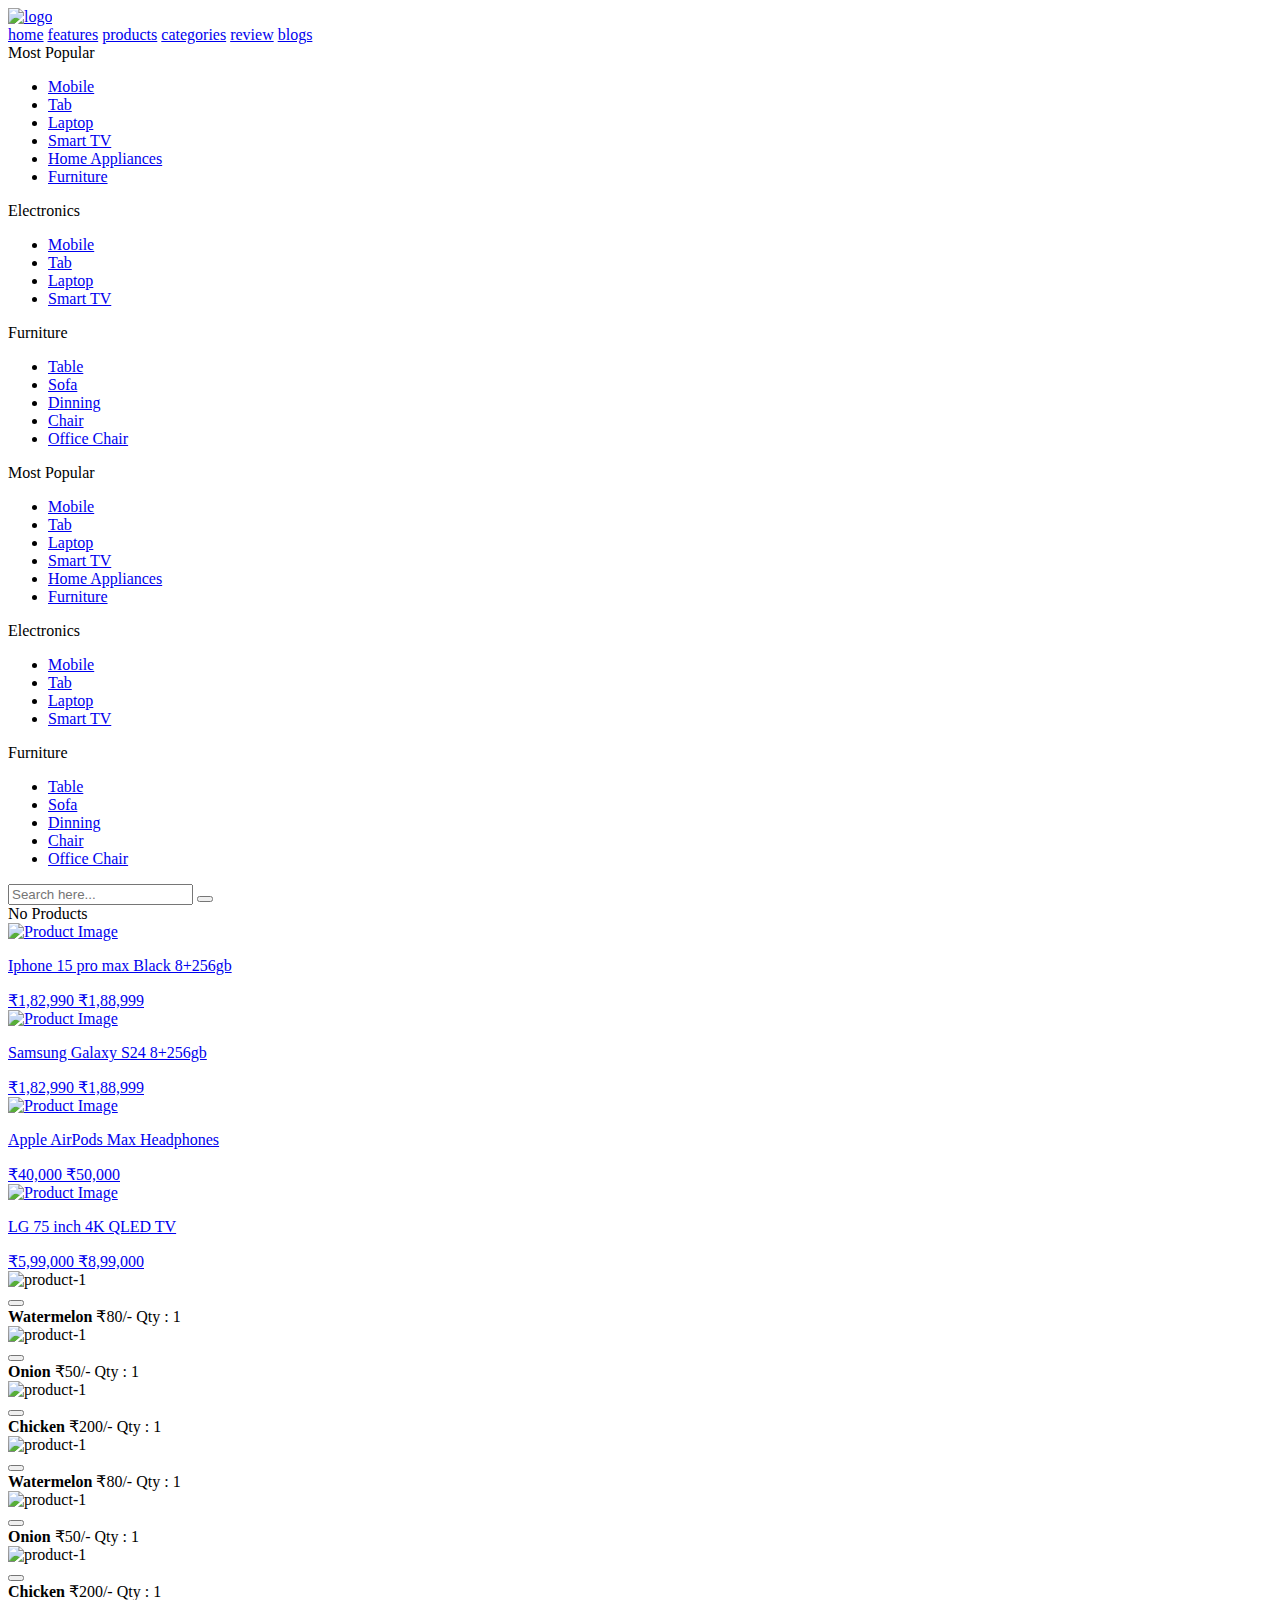
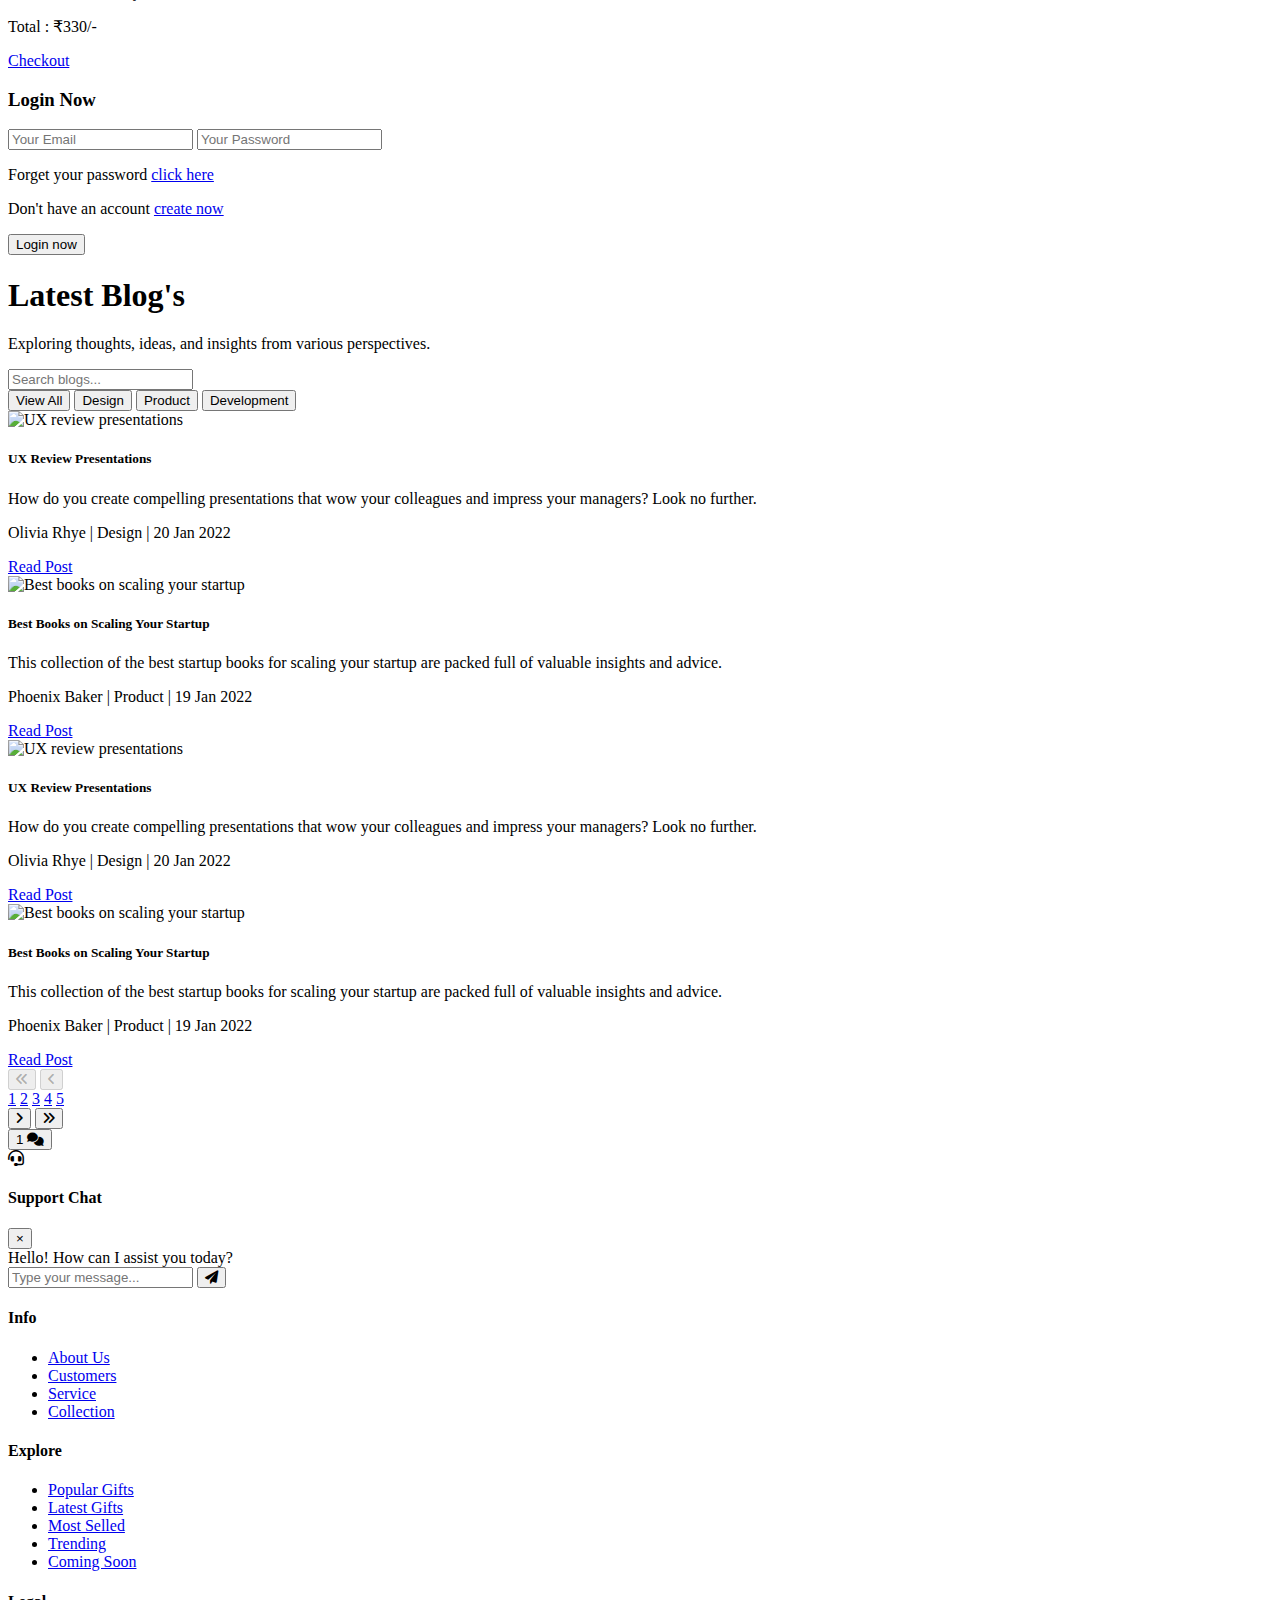
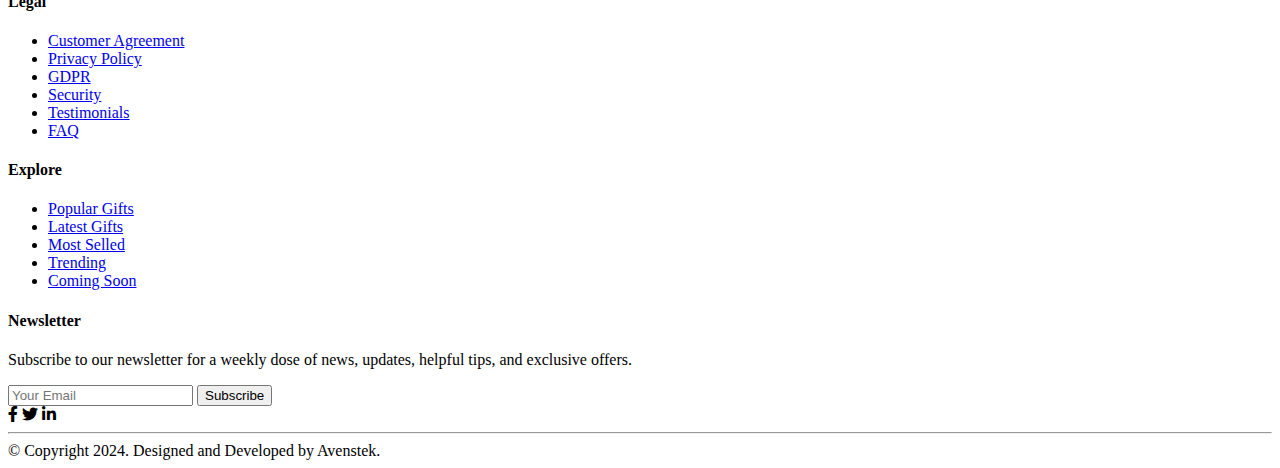
==== blog-list.html @ 95c5ce0d "Add files via upload" ====
<!DOCTYPE html>
<html lang="en">
<head>
    <meta charset="UTF-8">
    <meta name="viewport" content="width=device-width, initial-scale=1.0">
    <title>AvensEcom</title>
    <link rel="stylesheet" href="./assets/bootstrap/css/bootstrap.min.css">
    <link rel="stylesheet" href="./assets/css/blog-list.css">
    <link rel="stylesheet" href="./assets/css/chat-assistant.css">
    <link rel="stylesheet" href="./assets/css/common.css">
    <link rel="stylesheet" href="./assets/css/nav-footer.css">
    <link rel="stylesheet" href="./assets/slick-carousel/slick/slick.css">
    <link rel="stylesheet" href="./assets/slick-carousel/slick/slick-theme.css">
    <link rel="stylesheet" href="./assets/bootstrap-icons/font/bootstrap-icons.min.css">
    <link rel="stylesheet" href="https://cdnjs.cloudflare.com/ajax/libs/font-awesome/6.0.0/css/all.min.css">
</head>
<body>
    <header>
        <div class="container-fluid center-div">
            <div class="header">
                <a href="./index.html" class="logo">
                    <img src="./assets/media/images/logo.jpg" alt="logo">
                </a>
                <nav class="navbar">
                    <a href="./index.html">home</a>  
                    <a href="#features">features</a>  
                    <a href="./product-listing.html">products</a>  
                    <a href="javascript:void(0)" id="categories-link">categories</a>  
                    <a href="#review">review</a>  
                    <a href="./blog-list.html">blogs</a>  

                    <div class="drop-down" id="categories-dropdown">
                        <div class="category categoery-row-1">
                            <span class="head">Most Popular</span>
                           <ul>
                            <li><a href="#">Mobile</a></li>
                            <li><a href="#">Tab</a></li>
                            <li><a href="#">Laptop</a></li>
                            <li><a href="#">Smart TV</a></li>
                            <li><a href="#">Home Appliances</a></li>
                            <li><a href="#">Furniture</a></li>
                           </ul>
                        </div>

                        <div class="category categoery-row-2">
                            <span class="head">Electronics</span>
                            <ul> 
                             <li><a href="#">Mobile</a></li>
                             <li><a href="#">Tab</a></li>
                             <li><a href="#">Laptop</a></li>
                             <li><a href="#">Smart TV</a></li>
                            </ul>
                         </div>
                         
                         <div class="category categoery-row-3">
                            <span class="head">Furniture</span>
                            <ul> 
                             <li><a href="#">Table</a></li>
                             <li><a href="#">Sofa</a></li>
                             <li><a href="#">Dinning</a></li>
                             <li><a href="#">Chair</a></li>
                             <li><a href="#">Office Chair</a></li>
                            </ul>
                         </div>

                         <div class="category categoery-row-4">
                            <span class="head">Most Popular</span>
                           <ul>
                            <li><a href="#">Mobile</a></li>
                            <li><a href="#">Tab</a></li>
                            <li><a href="#">Laptop</a></li>
                            <li><a href="#">Smart TV</a></li>
                            <li><a href="#">Home Appliances</a></li>
                            <li><a href="#">Furniture</a></li>
                           </ul>
                        </div>

                        <div class="category categoery-row-5">
                            <span class="head">Electronics</span>
                            <ul> 
                             <li><a href="#">Mobile</a></li>
                             <li><a href="#">Tab</a></li>
                             <li><a href="#">Laptop</a></li>
                             <li><a href="#">Smart TV</a></li>
                            </ul>
                         </div>
                         
                         <div class="category categoery-row-6">
                            <span class="head">Furniture</span>
                            <ul> 
                             <li><a href="#">Table</a></li>
                             <li><a href="#">Sofa</a></li>
                             <li><a href="#">Dinning</a></li>
                             <li><a href="#">Chair</a></li>
                             <li><a href="#">Office Chair</a></li>
                            </ul>
                         </div>
                    </div>
                </nav>
                

                <div class="icons">
                    <div class="icon-inside bi bi-list" id="menu-btn"></div>
                    <div class="icon-inside bi bi-search" id="search-btn"></div>
                    <div class="icon-inside bi bi-bag" id="cart-btn"></div>
                    <div class="icon-inside bi bi-person" id="login-btn"></div>
                </div>

                <form action="" class="search-form">
                    <input type="search" id="search-box" placeholder="Search here...">
                    <button><i class="bi bi-search"></i></button>

                    <div class="product-search-list">
                        <span class="no-product">No Products</span>

                        <div class="product-list-boxes">
                            <div class="product-box">
                                <a href="#">
                                    <div class="product-img-search">
                                        <img src="./assets/media/images/product/product-1.jpeg" alt="Product Image">
                                    </div>

                                    <div class="product-info-search">
                                        <p class="product-name-search">Iphone 15 pro max Black 8+256gb</p>
                                        <div class="product-price">
                                            <span class="original-price">₹1,82,990</span>
                                            <span class="strike-price">₹1,88,999</span>
                                        </div>
                                    </div>
                                </a>
                            </div>

                            <div class="product-box">
                                <a href="#">
                                    <div class="product-img-search">
                                        <img src="./assets/media/images/product/product-2.jpeg" alt="Product Image">
                                    </div>

                                    <div class="product-info-search">
                                        <p class="product-name-search">Samsung Galaxy S24 8+256gb</p>
                                        <div class="product-price">
                                            <span class="original-price">₹1,82,990</span>
                                            <span class="strike-price">₹1,88,999</span>
                                        </div>
                                    </div>
                                </a>
                            </div>

                            <div class="product-box">
                                <a href="#">
                                    <div class="product-img-search">
                                        <img src="./assets/media/images/product/product-16.jpeg" alt="Product Image">
                                    </div>

                                    <div class="product-info-search">
                                        <p class="product-name-search">Apple AirPods Max Headphones</p>
                                        <div class="product-price">
                                            <span class="original-price">₹40,000</span>
                                            <span class="strike-price">₹50,000</span>
                                        </div>
                                    </div>
                                </a>
                            </div>

                            <div class="product-box">
                                <a href="#">
                                    <div class="product-img-search">
                                        <img src="./assets/media/images/product/product-11.jpeg" alt="Product Image">
                                    </div>

                                    <div class="product-info-search">
                                        <p class="product-name-search">LG 75 inch 4K QLED TV</p>
                                        <div class="product-price">
                                            <span class="original-price">₹5,99,000</span>
                                            <span class="strike-price">₹8,99,000</span>
                                        </div>
                                    </div>
                                </a>
                            </div>

                        </div>
                    </div>
                </form>

                <div class="shopping-cart">
                    <div class="product-list">
                        <div class="box">
                            <div class="product-img">
                                <img src="./assets/media/images/cart-img/watermelon.jpg" alt="product-1">
                            </div>
    
                            <button>
                                <i class="bi bi-trash3"></i>
                            </button>
                            
                            <div class="content">
                                <strong>Watermelon</strong>
                                <span class="price">₹80/-</span>
                                <span class="quantity">Qty : 1</span>
                            </div>
                        </div>
                        <div class="box">
                            <div class="product-img">
                                <img src="./assets/media/images/cart-img/onion.jpg" alt="product-1">
                            </div>
    
                            <button>
                                <i class="bi bi-trash3"></i>
                            </button>
    
                            <div class="content">
                                <strong>Onion</strong>
                                <span class="price">₹50/-</span>
                                <span class="quantity">Qty : 1</span>
                            </div>
                        </div>
                        <div class="box">
                            <div class="product-img">
                                <img src="./assets/media/images/cart-img/raw-chicken.png" alt="product-1">
                            </div>
    
                            <button>
                                <i class="bi bi-trash3"></i>
                            </button>
    
                            <div class="content">
                                <strong>Chicken</strong>
                                <span class="price">₹200/-</span>
                                <span class="quantity">Qty : 1</span>
                            </div>
                        </div>
                        <div class="box">
                            <div class="product-img">
                                <img src="./assets/media/images/cart-img/watermelon.jpg" alt="product-1">
                            </div>
    
                            <button>
                                <i class="bi bi-trash3"></i>
                            </button>
                            
                            <div class="content">
                                <strong>Watermelon</strong>
                                <span class="price">₹80/-</span>
                                <span class="quantity">Qty : 1</span>
                            </div>
                        </div>
                        <div class="box">
                            <div class="product-img">
                                <img src="./assets/media/images/cart-img/onion.jpg" alt="product-1">
                            </div>
    
                            <button>
                                <i class="bi bi-trash3"></i>
                            </button>
    
                            <div class="content">
                                <strong>Onion</strong>
                                <span class="price">₹50/-</span>
                                <span class="quantity">Qty : 1</span>
                            </div>
                        </div>
                        <div class="box">
                            <div class="product-img">
                                <img src="./assets/media/images/cart-img/raw-chicken.png" alt="product-1">
                            </div>
    
                            <button>
                                <i class="bi bi-trash3"></i>
                            </button>
    
                            <div class="content">
                                <strong>Chicken</strong>
                                <span class="price">₹200/-</span>
                                <span class="quantity">Qty : 1</span>
                            </div>
                        </div>
                    </div>
                    <div class="total"><p>Total : ₹330/-</p></div>
                    <a href="./checkout.html" class="btn">Checkout</a>
                </div>

                <form action="" class="login-form">
                    <h3>Login Now</h3>
                    <input type="email" placeholder="Your Email" class="box">
                    <input type="password" placeholder="Your Password" class="box">
                    <p>Forget your password <a href="#">click here</a></p>
                    <p>Don't have an account <a href="./register.html">create now</a></p>
                    <button type="submit" class="btn" id="loginButton">Login now</button>
                </form>
            </div>      
        </div>
    </header>

    <main>
       <div class="container">
        <div class="blog-header text-center">
            <h1 class="blog-title">Latest Blog's</h1>
            <p class="blog-description">Exploring thoughts, ideas, and insights from various perspectives.</p>
        </div>
        
        <div class="row justify-content-between align-items-center filter-bar">
            <div class="col-md-6 search-input-parent">
                <input type="text" id="search" class="form-control search-input" placeholder="Search blogs...">
            </div>
            <div class="col-md-6 text-end filter-buttons-parent">
                <div class="btn-group filter-buttons" role="group">
                    <button type="button" class="btn btn-outline-primary" data-filter="all">View All</button>
                    <button type="button" class="btn btn-outline-primary" data-filter="design">Design</button>
                    <button type="button" class="btn btn-outline-primary" data-filter="product">Product</button>
                    <button type="button" class="btn btn-outline-primary" data-filter="development">Development</button>
                </div>
            </div>
        </div>
    
        <div class="row" id="blog-posts">
            <div class="col-lg-4 col-md-6 col-sm-12 blog-post" data-category="design">
                <div class="card">
                    <img src="https://via.placeholder.com/400x250.png?text=Blog+Post+Image" class="card-img-top" alt="UX review presentations">
                    <div class="card-body">
                        <h5 class="card-title">UX Review Presentations</h5>
                        <p class="card-text">How do you create compelling presentations that wow your colleagues and impress your managers? Look no further.</p>
                        <p class="text-muted">Olivia Rhye | Design | 20 Jan 2022</p>
                        <a href="#" class="btn btn-primary">Read Post</a>
                    </div>
                </div>
            </div>
    
            <div class="col-lg-4 col-md-6 blog-post" data-category="product">
                <div class="card">
                    <img src="https://via.placeholder.com/400x250.png?text=Blog+Post+Image" class="card-img-top" alt="Best books on scaling your startup">
                    <div class="card-body">
                        <h5 class="card-title">Best Books on Scaling Your Startup</h5>
                        <p class="card-text">This collection of the best startup books for scaling your startup are packed full of valuable insights and advice.</p>
                        <p class="text-muted">Phoenix Baker | Product | 19 Jan 2022</p>
                        <a href="#" class="btn btn-primary">Read Post</a>
                    </div>
                </div>
            </div>

            <div class="col-lg-4 col-md-6 blog-post" data-category="design">
                <div class="card">
                    <img src="https://via.placeholder.com/400x250.png?text=Blog+Post+Image" class="card-img-top" alt="UX review presentations">
                    <div class="card-body">
                        <h5 class="card-title">UX Review Presentations</h5>
                        <p class="card-text">How do you create compelling presentations that wow your colleagues and impress your managers? Look no further.</p>
                        <p class="text-muted">Olivia Rhye | Design | 20 Jan 2022</p>
                        <a href="#" class="btn btn-primary">Read Post</a>
                    </div>
                </div>
            </div>
    
            <div class="col-lg-4 col-md-6 blog-post" data-category="product">
                <div class="card">
                    <img src="https://via.placeholder.com/400x250.png?text=Blog+Post+Image" class="card-img-top" alt="Best books on scaling your startup">
                    <div class="card-body">
                        <h5 class="card-title">Best Books on Scaling Your Startup</h5>
                        <p class="card-text">This collection of the best startup books for scaling your startup are packed full of valuable insights and advice.</p>
                        <p class="text-muted">Phoenix Baker | Product | 19 Jan 2022</p>
                        <a href="#" class="btn btn-primary">Read Post</a>
                    </div>
                </div>
            </div>
        </div>
        
        <div class="pagination-parent mt-5">
            <div class="pagination">  
                <button class="button" id="startBtn" disabled>
                    <i class="fa-solid fa-angles-left"></i>
                  </button>
                  <button class="button prevNext" id="prev" disabled>
                    <i class="fa-solid fa-angle-left"></i>
                  </button>
                  <div class="links">
                    <a href="#" class="link active">1</a>
                    <a href="#" class="link">2</a>
                    <a href="#" class="link">3</a>
                    <a href="#" class="link">4</a>
                    <a href="#" class="link">5</a>
                  </div>
                  <button class="button prevNext" id="next">
                    <i class="fa-solid fa-angle-right"></i>
                  </button>
                  <button class="button" id="endBtn">
                    <i class="fa-solid fa-angles-right"></i>
                  </button>
            </div>
          </div>
       </div>
    </main>
    
    
    <footer>
        <section class="chat-assitant-sec">
            <!-- Toggle Button -->
               <button class="chat-toggle-btn" id="chatToggleBtn">
                   <span>1</span>
                   <i class="fas fa-comments"></i>
               </button>
   
               <!-- Chat Popup -->
               <div class="chat-container" id="chatContainer">
                       <div class="chat-header">
                           <div class="chat-header-info">
                               <i class="fas fa-headset support-icon"></i>
                               <h4>Support Chat</h4>
                           </div>
                           <button class="close-btn" id="closeChatBtn">&times;</button>
                       </div>
                       <div class="chat-body" id="chatBody">
                           <div class="message support-message">
                               <span>Hello! How can I assist you today?</span>
                           </div>
                       </div>
                       <div class="chat-footer">
                           <input type="text" id="messageInput" class="message-input" placeholder="Type your message..." />
                           <button class="send-btn" id="sendBtn"><i class="fas fa-paper-plane"></i> </button>
                       </div>
   
               </div>
               <audio id="notificationSound" src="./assets/media/audio/chat-assistant-notification.mp3"></audio>
        </section>
   
        <section class="cookies-sec" id="cookiesConsent" style="display: none;">
            <div class="txt">
                <p>This site uses cookies for best experience, you agree to our 
                    <a href="#" target="_blank">Cookie Policy.</a></p>
            </div>
            <div>
                <button class="btn accept" id="acceptCookies">Accept</button>
            </div>
        </section>
  
        <section class="footer">
            <div class="footer-row">
              <div class="footer-col">
                <h4>Info</h4>
                <ul class="links">
                  <li><a href="./about-us.html">About Us</a></li>
                  <li><a href="#">Customers</a></li>
                  <li><a href="./services.html">Service</a></li>
                  <li><a href="#">Collection</a></li>
                </ul>
              </div>
              <div class="footer-col">
                <h4>Explore</h4>
                <ul class="links">
                  <li><a href="#">Popular Gifts</a></li>
                  <li><a href="#">Latest Gifts</a></li>
                  <li><a href="#">Most Selled</a></li>
                  <li><a href="#">Trending</a></li>
                  <li><a href="#">Coming Soon</a></li>
  
                </ul>
              </div>
              <div class="footer-col">
                <h4>Legal</h4>
                <ul class="links">
                  <li><a href="#">Customer Agreement</a></li>
                  <li><a href="#">Privacy Policy</a></li>
                  <li><a href="#">GDPR</a></li>
                  <li><a href="#">Security</a></li>
                  <li><a href="#">Testimonials</a></li>
                  <li><a href="./Faq.html">FAQ</a></li>
                </ul>
              </div>
              <div class="footer-col">
                <h4>Explore</h4>
                <ul class="links">
                  <li><a href="#">Popular Gifts</a></li>
                  <li><a href="#">Latest Gifts</a></li>
                  <li><a href="#">Most Selled</a></li>
                  <li><a href="#">Trending</a></li>
                  <li><a href="#">Coming Soon</a></li>
                </ul>
              </div>
              <div class="footer-col">
                <h4>Newsletter</h4>
                <p>
                  Subscribe to our newsletter for a weekly dose
                  of news, updates, helpful tips, and
                  exclusive offers.
                </p>
                <form action="#">
                  <input type="text" placeholder="Your Email" required>
                  <button type="submit">Subscribe</button>
                </form>
                <div class="icons">
                  <i class="fa-brands fa-facebook-f"></i>
                  <i class="fa-brands fa-twitter"></i>
                  <i class="fa-brands fa-linkedin-in"></i>
                  <i class="fa-brands fa-x-twitter"></i>
                </div>
              </div>
            </div>
            <hr/>
            <div class="footer-watermark">
                <span>© Copyright 2024. Designed and Developed by Avenstek.</span>
            </div>
        </section>
    </footer>

    <script src="./assets/bootstrap/js/jquery.min.js"></script>
    <script src="./assets/bootstrap/js/bootstrap.min.js"></script>
    <script src="https://kit.fontawesome.com/09e23c078c.js" crossorigin="anonymous"></script>
    <script src="./assets/slick-carousel/slick/slick.min.js"></script>
    <script src="./assets/js/script.js"></script>
    <script src="./assets/tippyjs/popper.min.js"></script>
    <script src="./assets/tippyjs/tippy-bundle.umd.js"></script>
</body>
</html>


<script>
   document.addEventListener('DOMContentLoaded', () => {
    const categoriesLink = document.getElementById('categories-link');
    const dropdown = document.getElementById('categories-dropdown');

    categoriesLink.addEventListener('click', (event) => {
        event.preventDefault();
        
        dropdown.classList.toggle('visible');
    });

    document.addEventListener('click', (event) => {
        if (!event.target.closest('#categories-link') && !event.target.closest('#categories-dropdown')) {
            dropdown.classList.remove('visible');
        }
    });
   });

   document.addEventListener('DOMContentLoaded', function () {
    const searchInput = document.getElementById('search');
    const filterButtons = document.querySelectorAll('.filter-buttons button');
    const blogPosts = document.querySelectorAll('.blog-post');

    searchInput.addEventListener('input', function () {
        const searchText = searchInput.value.toLowerCase();
        blogPosts.forEach(post => {
            const title = post.querySelector('.card-title').textContent.toLowerCase();
            if (title.includes(searchText)) {
                post.style.display = 'block';
            } else {
                post.style.display = 'none';
            }
        });
    });

    filterButtons.forEach(button => {
        button.addEventListener('click', function () {
            const filter = button.getAttribute('data-filter');
            blogPosts.forEach(post => {
                if (filter === 'all' || post.getAttribute('data-category') === filter) {
                    post.style.display = 'block';
                } else {
                    post.style.display = 'none';
                }
            });
        });
    });
});

// Get the login button by its ID
const loginButton = document.getElementById('loginButton');

// Add an event listener for the click event
loginButton.addEventListener('click', function(event) {
    event.preventDefault(); // Prevent default form submission behavior
    window.location.href = 'dashboard.html'; // Redirect to dashboard.html
});

</script>
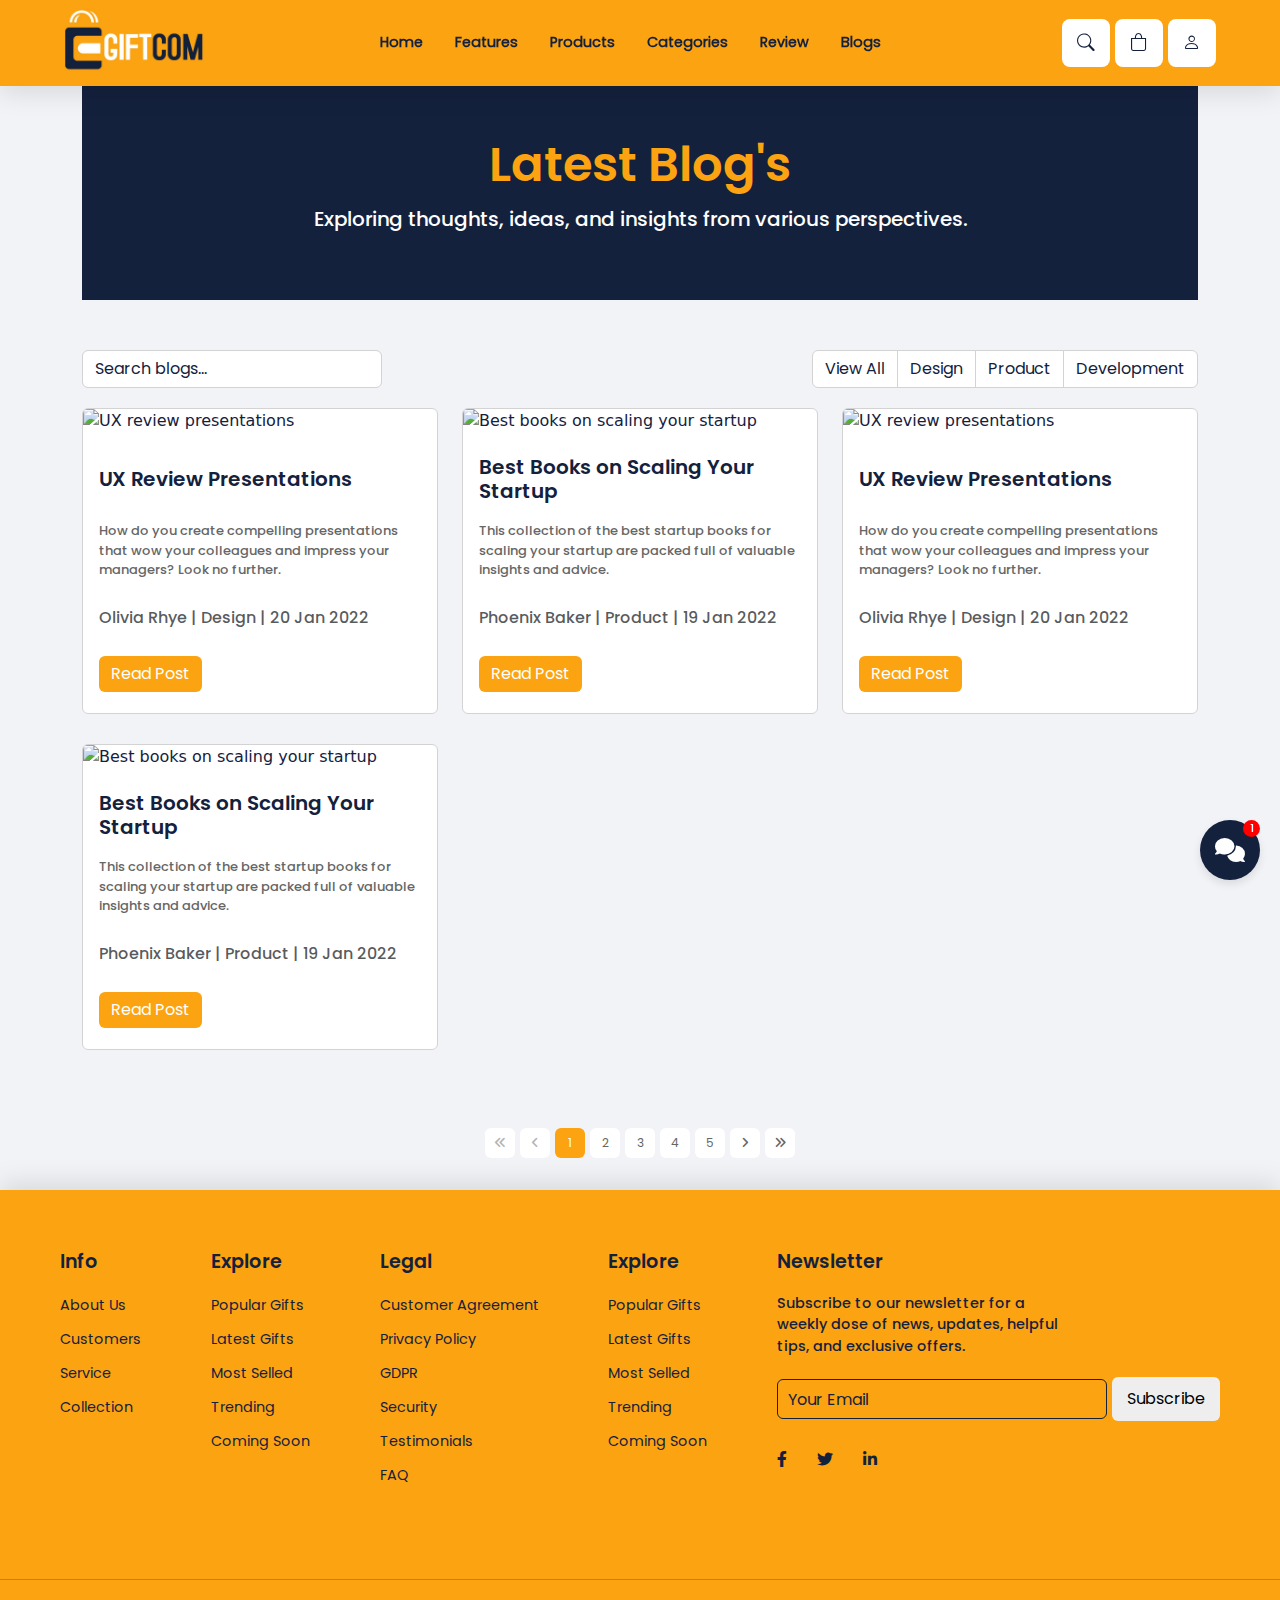
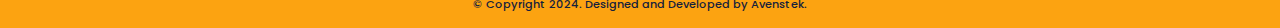
==== commit c2f0aca3: "Add files via upload" ====
--- a/blog-list.html
+++ b/blog-list.html
@@ -320,7 +320,7 @@
                         <h5 class="card-title">UX Review Presentations</h5>
                         <p class="card-text">How do you create compelling presentations that wow your colleagues and impress your managers? Look no further.</p>
                         <p class="text-muted">Olivia Rhye | Design | 20 Jan 2022</p>
-                        <a href="#" class="btn btn-primary">Read Post</a>
+                        <a href="./blog-view.html" class="btn btn-primary">Read Post</a>
                     </div>
                 </div>
             </div>
@@ -332,7 +332,7 @@
                         <h5 class="card-title">Best Books on Scaling Your Startup</h5>
                         <p class="card-text">This collection of the best startup books for scaling your startup are packed full of valuable insights and advice.</p>
                         <p class="text-muted">Phoenix Baker | Product | 19 Jan 2022</p>
-                        <a href="#" class="btn btn-primary">Read Post</a>
+                        <a href="./blog-view.html" class="btn btn-primary">Read Post</a>
                     </div>
                 </div>
             </div>
@@ -344,7 +344,7 @@
                         <h5 class="card-title">UX Review Presentations</h5>
                         <p class="card-text">How do you create compelling presentations that wow your colleagues and impress your managers? Look no further.</p>
                         <p class="text-muted">Olivia Rhye | Design | 20 Jan 2022</p>
-                        <a href="#" class="btn btn-primary">Read Post</a>
+                        <a href="./blog-view.html" class="btn btn-primary">Read Post</a>
                     </div>
                 </div>
             </div>
@@ -356,7 +356,7 @@
                         <h5 class="card-title">Best Books on Scaling Your Startup</h5>
                         <p class="card-text">This collection of the best startup books for scaling your startup are packed full of valuable insights and advice.</p>
                         <p class="text-muted">Phoenix Baker | Product | 19 Jan 2022</p>
-                        <a href="#" class="btn btn-primary">Read Post</a>
+                        <a href="./blog-view.html" class="btn btn-primary">Read Post</a>
                     </div>
                 </div>
             </div>
--- a/assets/css/blog-list.css
+++ b/assets/css/blog-list.css
@@ -0,0 +1,170 @@
+body {
+    background-color: var(--black);
+    color: var(--blue);
+}
+
+.blog-header {
+    padding: 50px 0; /* Space above and below the header */
+    background-color: var(--blue); /* Orange background */
+    color: var(--white); /* Text color black */
+}
+
+.blog-title {
+    font-size: 3rem; /* Title font size */
+    color: var(--orange);
+    margin: 0; /* Remove default margin */
+}
+
+.blog-description {
+    font-size: 1.25rem; /* Description font size */
+    margin-top: 10px; /* Space above the description */
+}
+
+
+.blog-post {
+    margin-bottom: 30px;
+}
+
+.filter-bar {
+    margin-bottom: 20px;
+    margin-top: 50px;
+}
+
+/* Blog post image styling */
+.blog-post img {
+    max-height: 250px;
+    object-fit: cover;
+}
+
+/* Search input field */
+.search-input {
+    width: 100%;
+    max-width: 300px;
+    background-color: var(--white);
+    color: var(--blue);
+    border-color: var(--light-grey);
+}
+
+.search-input::placeholder {
+    color: var(--blue);
+}
+
+.search-input:focus {
+    outline: none;
+    border-color: var(--orange);
+    box-shadow: 0 0 5px var(--orange);
+}
+
+/* Filter buttons */
+.filter-buttons .btn {
+    color: var(--blue);
+    border-color: var(--light-grey);
+    background-color: var(--white);
+}
+
+.filter-buttons .btn:hover {
+    background-color: var(--orange);
+    color: var(--white);
+}
+
+/* Blog card design */
+.card {
+    background-color: var(--white);
+    color: var(--blue);
+    border-color: var(--light-grey);
+}
+
+/* Card title and text color */
+.card-title {
+    color: var(--blue);
+    height: 50px;
+    display: flex;
+    align-items: center;
+}
+
+.card-text {
+    font-size: 13px;
+    color: var(--light-color);
+    /* height: 90px; */
+}
+
+.card-body {
+    height: 280px;
+    display: flex;
+    flex-direction: column;
+    justify-content: space-around;
+    align-items: flex-start;
+}
+
+/* Read more button */
+.btn-primary {
+    background-color: var(--orange);
+    border: none;
+    color: var(--white);
+}
+
+.btn-primary:hover {
+    background-color: var(--blue);
+    color: var(--white);
+}
+
+.pagination .page-link {
+    color: var(--blue); 
+    border: 1px solid var(--light-grey);
+  }
+  
+  .pagination .page-link:hover {
+    background-color: var(--orange);
+    color: white; 
+    border-color: var(--orange); 
+  }
+  
+  .pagination .disabled .page-link {
+    color: #6c757d;
+  }
+  
+  .pagination .active .page-link {
+    background-color: var(--orange); 
+    border-color: var(--orange); 
+    color: white; 
+  }
+  
+  .pagination .active .page-link:focus {
+    outline: none;
+    border-color: var(--orange) !important;
+    box-shadow: 0 0 5px var(--orange) !important;
+}
+
+.pagination .page-link:focus {
+    border-color: var(--orange) !important;
+    box-shadow: 0 0 5px var(--orange) !important;
+}
+
+
+
+/* Medium devices (landscape tablets, 768px - 991px) */
+@media only screen and (max-width: 991px) {
+    .filter-buttons button {
+        font-size: 13px !important;
+    }
+}
+
+/* Small devices (portrait tablets, 600px - 767px) */
+@media only screen and (max-width: 767px) {
+    .filter-bar {
+        margin-bottom: 20px;
+        margin-top: 120px;
+        row-gap: 20px;
+    }
+
+    .filter-buttons-parent {
+        display: flex;
+        justify-content: center;
+    }
+
+    .search-input-parent {
+        display: flex;
+        justify-content: center;
+    }
+
+}--- a/assets/css/chat-assistant.css
+++ b/assets/css/chat-assistant.css
@@ -0,0 +1,466 @@
+/* Toggle Button */
+.chat-toggle-btn {
+    position: fixed;
+    bottom: 20px;
+    right: 20px;
+    width: 60px;
+    height: 60px;
+    border-radius: 50%;
+    border: none;
+    background-color: var(--blue);
+    display: flex;
+    justify-content: center;
+    align-items: center;
+    cursor: pointer;
+    box-shadow: 0 4px 8px rgba(0, 0, 0, 0.1);
+    color: white;
+    z-index: 10000;
+}
+
+.chat-toggle-btn span {
+    font-size: .7rem;
+    height: 17px;
+    width: 17px;
+    display: flex;
+    align-items: center;
+    justify-content: center;
+    background: var(--red);
+    position: absolute;
+    top: 0;
+    right: 0;
+    border-radius: 10px;
+}
+
+.chat-toggle-btn i {
+    font-size: 24px;
+}
+
+/* Chat Container */
+.chat-container {
+    position: fixed;
+    bottom: 20px;
+    right: 20px;
+    width: 350px;
+    max-width: 100%;
+    background-color: #f1f1f1;
+    border-radius: 10px 10px 0 0;
+    box-shadow: 0 0 10px rgba(0, 0, 0, 0.1);
+    display: none;
+    flex-direction: column;
+    z-index: 1000;
+    border-radius: 20px;
+}
+
+/* Chat Header */
+.chat-header {
+    background-color: var(--blue);
+    color: white;
+    padding: 10px;
+    border-radius: 10px 10px 0 0;
+    display: flex;
+    justify-content: space-between;
+    align-items: center;
+}
+
+.chat-header h4 {
+    margin: 0px;
+    font-size: 1rem;
+}
+
+.chat-header-info {
+    display: flex;
+    align-items: center;
+}
+
+.support-icon {
+    font-size: 24px;
+    margin-right: 10px;
+}
+
+.close-btn {
+    background: none;
+    border: none;
+    color: white;
+    font-size: 1.5rem;
+    cursor: pointer;
+}
+
+/* Chat Body */
+.chat-body {
+    padding: 10px;
+    height: 300px;
+    overflow-y: auto;
+    overflow-x: hidden;
+    background-color: #fff;
+}
+
+.chat-body::-webkit-scrollbar-track {
+	-webkit-box-shadow: inset 0 0 6px rgba(29, 29, 29, 0.3);
+	border-radius: 10px;
+	background-color: #ffffff;
+}
+
+.chat-body::-webkit-scrollbar {
+	width: 5px;
+	background-color: #ffffff;
+}
+
+.chat-body::-webkit-scrollbar-thumb {
+	border-radius: 10px;
+	-webkit-box-shadow: inset 0 0 6px rgba(0,0,0,.3);
+	background-color: #cfcfcf;
+}
+
+.message {
+    display: flex;
+    align-items: center;
+    margin-bottom: 10px;
+    padding: 10px;
+    border-radius: 10px;
+    max-width: fit-content;
+    text-align: justify;
+}
+
+.message span {
+    font-size: 0.8rem;
+    text-align: justify;
+}
+
+/* Support Message */
+.support-message {
+    position: relative;
+    background-color: #007bff; /* Replace with var(--blue) */
+    color: white;
+    padding: 10px;
+    border-radius: 10px;
+    margin-bottom: 10px;
+    max-width: fit-content;
+    margin-right: auto; /* Aligns to the left */
+}
+
+.support-message::after {
+    content: '';
+    position: absolute;
+    left: -15px;
+    top: 10px;
+    border-width: 10px;
+    border-style: solid;
+    border-color: transparent var(--blue) transparent transparent;
+}
+
+/* User Message */
+.user-message {
+    position: relative;
+    background-color: #ff7f50; /* Replace with var(--orange) */
+    color: #fff; /* Adjusted for visibility */
+    padding: 10px;
+    border-radius: 10px;
+    margin-bottom: 10px;
+    max-width: fit-content;
+    margin-left: auto; /* Aligns to the right */
+}
+
+.user-message::after {
+    content: '';
+    position: absolute;
+    right: -15px;
+    top: 10px;
+    border-width: 10px;
+    border-style: solid;
+    border-color: transparent transparent transparent var(--orange);
+}
+
+
+.user-message .chat-img-user {
+    height: 40px;
+    width: 40px;
+    display: inline-block;
+    border: 1px solid lightgrey;
+    border-radius: 20px;
+    margin-left: 0.7rem;
+}
+
+.user-message .chat-img-user img {
+    max-width: 100%;
+    padding: 8px;
+}
+
+.chat-img {
+    height: 40px;
+    width: 40px;
+    display: inline-block;
+    border: 1px solid lightgrey;
+    border-radius: 20px;
+    margin-right: 0.7rem;
+}
+
+.chat-img img {
+    max-width: 100%;
+    padding: 5px;
+}
+
+.message i {
+    margin-right: 10px;
+    height: 35px;
+    display: flex;
+    width: 45px;
+    align-items: center;
+    justify-content: center;
+    background: #dfdfdf;
+    color: var(--blue);
+    border-radius: 5px;
+}
+
+.support-message {
+    background-color: var(--blue);
+    text-align: left;
+    color: var(--white);
+}
+
+.user-message {
+    background-color: var(--orange);
+    text-align: right;
+    margin-left: auto;
+    color: var(--blue);
+}
+
+/* Chat Footer */
+.chat-footer {
+    display: flex;
+    border-top: 1px solid #ccc;
+    padding: 10px;
+    background-color: #f1f1f1;
+    border-radius: 0px 0px 10px 10px;
+}
+
+.message-input {
+    flex: 1;
+    padding: 8px;
+    border: 1px solid #ccc;
+    border-radius: 5px;
+    margin-right: 10px;
+    outline: 0;
+    font-size: 0.8rem;
+}
+
+.send-btn {
+    background-color: var(--blue);
+    color: white;
+    border: none;
+    padding: 8px 12px;
+    border-radius: 5px;
+    cursor: pointer;
+    display: flex;
+    align-items: center;
+    font-size: .8rem;
+    transition: .3s ease;
+}
+
+.send-btn:hover {
+    background-color: var(--orange);
+    transition: .3s ease;
+}
+
+.cookies-sec .card {
+    width: 300px;
+    height: 220px;
+    background-color: rgb(255, 255, 255);
+    display: flex;
+    flex-direction: column;
+    align-items: center;
+    justify-content: center;
+    padding: 20px 30px;
+    gap: 13px;
+    position: fixed;
+    overflow: hidden;
+    box-shadow: 2px 2px 20px rgba(0, 0, 0, 0.062);
+  }
+  
+  .cookies-sec #cookieSvg {
+    width: 50px;
+  }
+  
+ .cookies-sec #cookieSvg g path {
+    fill: rgb(97, 81, 81);
+  }
+  
+ .cookies-sec .cookieHeading {
+    font-size: 1.2em;
+    font-weight: 800;
+    color: rgb(26, 26, 26);
+  }
+  
+ .cookies-sec .cookieDescription {
+    text-align: center;
+    font-size: 0.7em;
+    font-weight: 600;
+    color: rgb(99, 99, 99);
+  }
+  
+  .cookies-sec .buttonContainer {
+    display: flex;
+    gap: 20px;
+    flex-direction: row;
+  }
+  
+ .cookies-sec .acceptButton {
+    width: 80px;
+    height: 30px;
+    background-color: #7b57ff;
+    transition-duration: .2s;
+    border: none;
+    color: rgb(241, 241, 241);
+    cursor: pointer;
+    font-weight: 600;
+    border-radius: 20px;
+  }
+  
+ .cookies-sec .declineButton {
+    width: 80px;
+    height: 30px;
+    background-color: rgb(218, 218, 218);
+    transition-duration: .2s;
+    color: rgb(46, 46, 46);
+    border: none;
+    cursor: pointer;
+    font-weight: 600;
+    border-radius: 20px;
+  }
+  
+ .cookies-sec .declineButton:hover {
+    background-color: #ebebeb;
+    transition-duration: .2s;
+  }
+  
+ .cookies-sec .acceptButton:hover {
+    background-color: #9173ff;
+    transition-duration: .2s;
+  }
+
+  .cookies-sec {
+    width: 460px;
+    height: 72px;
+    background-color: #fff;
+    position: fixed;
+    display: flex;
+    bottom: 18px;
+    z-index: 10000;
+    border-radius: 10px;
+    left: 2%;
+    padding: 10px 20px;
+    align-items: center;
+    justify-content: space-between;
+}
+
+.cookies-sec .txt{
+	float: left;
+    width: 65%;
+}
+
+.cookies-sec .txt p {
+    color: var(--blue);
+    margin: 0px;
+    font-size: 0.8rem;
+}
+
+.cookies-sec .txt p a {
+	color: var(--orange);
+}
+
+.cookies-sec .accept {
+    background-color: var(--blue);
+    color: #fff !important;
+    border-radius: 32px;
+    font-size: 1rem;
+    padding: 3px 26px;
+}
+
+.cookies-sec .accept:hover {
+	background-color: var(--orange);
+}
+
+/* Responsive */
+@media only screen and (max-width: 600px) {
+    .chat-container {
+        width: 100%;
+        right: 0;
+        bottom: 0;
+    }
+
+    /* .chat-header, .chat-footer {
+        align-items: center;
+    } */
+
+    .message {
+        max-width: fit-content;
+    }
+
+    .chat-footer input {
+        width: 100%;
+        margin-bottom: 10px;
+    }
+
+    .chat-footer button {
+        width: fit-content;
+        margin-bottom: 10px;
+    }
+}
+
+
+@media screen and (max-width: 520px) {
+
+    .cookies-sec {
+        width: 410px;
+        height: 72px;
+        background-color: #fff;
+        position: fixed;
+        display: flex;
+        bottom: 18px;
+        z-index: 10000;
+        border-radius: 10px;
+        left: 2%;
+        padding: 10px 20px;
+        align-items: center;
+        justify-content: space-between;
+    }
+
+    .cookies-sec .txt p {
+        color: var(--blue);
+        margin: 0px;
+        font-size: 0.70rem;
+    }
+}
+
+@media screen and (max-width: 450px) {
+    .cookies-sec {
+        width: 400px;
+        height: 72px;
+        background-color: #fff;
+        position: fixed;
+        display: flex;
+        bottom: 18px;
+        z-index: 10000;
+        border-radius: 10px;
+        left: 2%;
+        padding: 10px 20px;
+        align-items: center;
+        justify-content: space-between;
+    }
+}
+
+@media screen and (max-width: 430px) {
+    .cookies-sec {
+        width: 350px;
+        height: 72px;
+        background-color: #fff;
+        position: fixed;
+        display: flex;
+        bottom: 18px;
+        z-index: 10000;
+        border-radius: 10px;
+        left: 2%;
+        padding: 10px 20px;
+        align-items: center;
+        justify-content: space-between;
+    }
+}--- a/assets/css/common.css
+++ b/assets/css/common.css
@@ -0,0 +1,989 @@
+/* Poppins Font  */
+@font-face {
+    font-family: Poppins-ExtraBold;
+    src: url('../font/Poppins-ExtraBold.ttf') format("opentype")
+}
+
+@font-face {
+    font-family: Poppins-Bold;
+    src: url('../font/Poppins-Bold.ttf') format("opentype")
+}
+
+@font-face {
+    font-family: Poppins-SemiBold;
+    src: url('../font/Poppins-SemiBold.ttf') format("opentype")
+}
+
+@font-face {
+    font-family: Poppins-Medium;
+    src: url('../font/Poppins-Medium.ttf') format("opentype")
+}
+
+@font-face {
+    font-family: Poppins-Regular;
+    src: url('../font/Poppins-Regular.ttf') format("opentype")
+}
+
+@font-face {
+    font-family: Poppins-Light;
+    src: url('../font/Poppins-Light.ttf') format("opentype")
+}
+
+@font-face {
+    font-family: Poppins-ExtraLight;
+    src: url('../font/Poppins-ExtraLight.ttf') format("opentype")
+}
+
+@font-face {
+    font-family: Poppins-Thin;
+    src: url('../font/Poppins-Thin.ttf') format("opentype")
+}
+
+
+
+/* Font family aligment */
+
+p,ins,del,
+span,
+strong {
+    font-family: Poppins-Medium !important;
+}
+
+input,textarea,
+label {
+    font-family: Poppins-Regular !important;
+}
+
+button,
+a,table,ul,li {
+    font-family: Poppins-Regular !important;
+}
+
+h1,
+h2,
+h3,
+h4,
+h5,
+h6 {
+    font-family: Poppins-SemiBold;
+}
+
+/* COLOR AND BOX SHADOW ASSIGNMENT */
+
+:root{
+    --orange:#FCA311;
+    --black:#000000;
+    --blue:#14213D;
+    --light-color:#666;
+    --light-grey: lightgrey;
+    --green:#337239;
+    --red:red;
+    --white:#fff;
+    --background:#f1f3f7;
+    --box-shadow:0 .5rem 1.5rem rgba(0,0,0,.1);
+    --border:.2rem solid rgba(0,0,0,.1);
+    --outline:.1rem solid rgba(0,0,0,.1);
+    --outline-hover:.2rem solid black;
+}
+
+main {
+    height: fit-content;
+    margin-top: 86px;
+}
+
+/* PRODUCT CARD CAROUSEL */
+
+.product-card {
+    padding: 1rem;
+    position: relative;
+}
+
+.product-card a {
+    background: var(--white);
+    display: flex;
+    flex-direction: column;
+    align-items: center;
+    text-decoration: none;
+    overflow: hidden;
+    border-radius: 20px;
+}
+
+.product-card .product-img {
+    background: var(--white);
+    overflow: hidden;
+    position: relative;
+}
+
+.product-card .product-img {
+
+}
+
+.product-card .product-img img {
+    max-width: 100%;
+}
+
+.product-card a {
+    background: var(--white);
+}
+
+.product-card .product-info {
+    display: flex;
+    flex-direction: column;
+    row-gap: 5px;
+    background: var(--white);
+    padding: 1rem;
+    width: 100%;
+}
+
+.product-card .star-ratings {
+    display: flex;
+    align-items: center;
+}
+
+.product-card .star-ratings .star {
+    color: var(--orange);
+    font-size: .80rem;
+}
+
+.product-card .product-name span {
+    color: var(--blue);
+    font-weight: 700;
+    font-size: 0.80rem;
+}
+
+.product-card .original-price {
+    color: var(--blue);
+    font-size: 0.80rem;
+    background: transparent;
+}
+
+.product-card .strike-price {
+    position: relative;
+    color: var(--red);
+    text-decoration: line-through red;
+    margin-left: 10px;
+    background: transparent;
+    font-size: 0.80rem;
+}
+
+.product-card .rating-number {
+    font-size: 0.80rem;
+    color: var(--light-color);
+    margin-left: 5px;
+}
+
+.product-card .reviewers {
+    font-size: 0.80rem;
+    color: var(--light-color);
+    margin-left: 5px;
+}
+
+.product-card .stock-left {
+   color: var(--green);
+   font-size: 0.80rem;
+}
+
+.product-card .tag {
+    width: fit-content;
+    padding: 0.2rem 1.35rem;
+    font-size: .80rem;
+    background: var(--blue);
+    color: var(--white);
+    position: absolute;
+    top: 15px;
+    left: 10px;
+    border-bottom-left-radius: 10px;
+    border-top-right-radius: 10px;
+}
+
+.product-card .action-btn {
+    display: flex;
+    flex-direction: column;
+    row-gap: 10px;
+    position: absolute;
+    top: 70px;
+    right: -50px;
+    transition: .3s ease;
+}
+
+.product-card a:hover .action-btn {
+    top: 70px;
+    right: 10px;
+    transition: .3s ease;
+}
+
+.product-card .action-btn button {
+    outline: 0;
+    border: 0px;
+    height: 35px;
+    background: var(--white);
+    color: var(--blue);
+    width: 35px;
+    box-shadow: 0px 0px 3px 0px rgb(168, 168, 168);
+    border-radius: 5px;
+    transition: .3s ease;
+}
+
+.product-card .action-btn button:hover {
+    color: var(--orange);
+    transition: .3s ease;
+}
+
+.product-card a:hover .product-img-static {
+    opacity: 0;
+    transition: .3s ease;
+}
+
+.product-card a:hover .product-img-hover {
+    opacity: 1000;
+    transform: scale(1.15);
+    transition: .3s ease;
+    left: 0;
+    top: 0;
+    right: 0;
+    bottom: 0;
+}
+
+.product-card .product-img-hover {
+    position: absolute;
+    top: 0;
+    opacity: 0;
+    transition: .3s ease;
+}
+
+.row-gap {
+
+}
+
+.carousel-btn-align {
+
+}
+
+.carousel-btn-align .slick-prev:before {
+    content: '';
+    border: solid currentColor;
+    border-width: 0 2px 2px 0;
+    display: inline-block;
+    padding: 5px;
+    position: relative;
+    left: 3px;
+    transform: rotate(135deg);
+    color: var(--blue);
+}
+
+.carousel-btn-align .slick-next:before {
+    content: ''; 
+    border: solid currentColor; 
+    border-width: 0 2px 2px 0;
+    display: inline-block;
+    padding: 5px;
+    position: relative;
+    right: 3px;
+    transform: rotate(-45deg);
+    color: #000; 
+}
+
+.carousel-btn-align .slick-prev {
+    width: 35px;
+    height: 60px;
+    background: var(--white) !important;
+    border-radius: 5px;
+}
+
+.carousel-btn-align .slick-next {
+    width: 35px;
+    height: 60px;
+    background: var(--white) !important;
+    border-radius: 5px;
+}
+
+.carousel-btn-align .slick-prev {
+    left: -40px !important;
+}
+
+.carousel-btn-align .slick-next {
+    right: -40px !important;
+}
+
+
+
+.ratings i {
+    font-size: 16px;
+    color: var(--orange);
+}
+
+.strike-text {
+    color: var(--red);
+    text-decoration: line-through;
+}
+
+.product-image {
+    width: 100%;
+}
+
+.dot {
+    height: 7px;
+    width: 7px;
+    margin-left: 6px;
+    margin-right: 6px;
+    margin-top: 3px;
+    background-color: var(--blue);
+    border-radius: 50%;
+    display: inline-block;
+}
+
+.spec-1 {
+    color: #938787;
+    font-size: 15px;
+}
+
+h5 {
+    font-weight: 400;
+}
+
+.para {
+    font-size: 14px;
+}
+
+.row-middle {
+    display: flex;
+    align-items: center;
+    margin-bottom: 10px;
+}
+
+.redirect {
+    text-decoration: none;
+    color: unset;
+}
+
+.ratings {
+    display: flex;
+    align-items: center;
+    column-gap: 5px;
+}
+
+.review-count {
+    font-size: 13px;
+    color: var(--light-color);
+    margin-left: 5px;
+}
+
+.overall-rating {
+    font-size: 13px;
+}
+
+.product-rate {
+    margin: 0px;
+}
+
+.cart-btn {
+    background-color: var(--blue);
+    border: var(--blue);
+}
+
+a.redirect {
+    margin: 0px;
+}
+
+.cart-btn:hover {
+    background-color: var(--orange);
+    border: var(--orange);
+}
+
+.cart-btn:active {
+    background-color: var(--orange) !important;
+    border: var(--orange) !important;
+}
+
+.wishlist-btn {
+    border:1px solid var(--orange);
+    color: var(--orange);
+}
+
+.wishlist-btn:hover {
+    border:1px solid var(--blue);
+    color: var(--white);
+    background-color: var(--blue);
+}
+
+.wishlist-btn:active {
+    border:1px solid var(--blue) !important;
+    color: var(--white) !important;
+    background-color: var(--blue) !important;
+}
+
+
+@media screen and (max-width: 1180px) {
+    .product-card {
+        padding: 0.5rem;
+    }
+
+    .product-card .product-name span {
+        font-size: 0.70rem !important;
+    }
+
+    .product-card .star-ratings .star {
+        color: var(--orange);
+        font-size: .70rem;
+    }
+
+    .product-card .rating-number {
+        font-size: 0.70rem;
+        color: var(--light-color);
+        margin-left: 5px;
+    }
+
+    .product-card .reviewers {
+        font-size: 0.70rem;
+        color: var(--light-color);
+        margin-left: 5px;
+    }
+}
+
+@media screen and (max-width: 992px) {
+    .product-card {
+        padding: 0.5rem;
+    }
+
+    .product-card .product-name span {
+        font-size: 0.70rem !important;
+    }
+
+    .product-card .star-ratings .star {
+        color: var(--orange);
+        font-size: .70rem;
+    }
+
+    .product-card .rating-number {
+        font-size: 0.70rem;
+        color: var(--light-color);
+        margin-left: 5px;
+    }
+
+    .product-card .reviewers {
+        font-size: 0.70rem;
+        color: var(--light-color);
+        margin-left: 5px;
+    }
+}
+
+@media screen and (max-width: 820px) {
+    .product-card {
+        padding: 0.5rem;
+    }
+
+    .product-card .product-name span {
+        font-size: 0.85rem !important;
+    }
+
+    .product-card .star-ratings .star {
+        color: var(--orange);
+        font-size: 0.85rem;
+    }
+
+    .product-card .rating-number {
+        font-size: 0.85rem;
+        color: var(--light-color);
+        margin-left: 5px;
+    }
+
+    .product-card .reviewers {
+        font-size: 0.85rem;
+        color: var(--light-color);
+        margin-left: 5px;
+    }
+}
+
+@media screen and (max-width: 680px) {
+    .product-card {
+        padding: 0.5rem;
+    }
+
+    .product-card .product-name span {
+        font-size: 0.70rem !important;
+    }
+
+    .product-card .star-ratings .star {
+        color: var(--orange);
+        font-size: 0.70rem;
+    }
+
+    .product-card .rating-number {
+        font-size: 0.70rem;
+        color: var(--light-color);
+        margin-left: 5px;
+    }
+
+    .product-card .reviewers {
+        font-size: 0.70rem;
+        color: var(--light-color);
+        margin-left: 5px;
+    }
+}
+
+@media screen and (max-width: 580px) {
+    .product-card {
+        padding: 0.5rem;
+    }
+
+    .product-card .product-name span {
+        font-size: 1.1rem !important;
+    }
+
+    .product-card .star-ratings .star {
+        color: var(--orange);
+        font-size:  1rem;
+    }
+
+    .product-card .rating-number {
+        font-size: 1rem;
+        color: var(--light-color);
+        margin-left: 5px;
+    }
+
+    .product-card .reviewers {
+        font-size: 1rem;
+        color: var(--light-color);
+        margin-left: 5px;
+    }
+
+    .product-card .original-price {
+        color: var(--blue);
+        font-size: 1.2rem;
+    }
+
+    .product-card .strike-price {
+        font-size: 1.2rem;
+    }
+
+    .product-card .stock-left {
+        color: var(--green);
+        font-size: 1.1rem;
+    }
+}
+
+@media screen and (max-width: 530px) {
+    .product-card {
+        padding: 0.5rem;
+    }
+
+    .product-card .product-name span {
+        font-size: 1rem !important;
+    }
+
+    .product-card .star-ratings .star {
+        color: var(--orange);
+        font-size:  0.95rem;
+    }
+
+    .product-card .rating-number {
+        font-size: 0.95rem;
+        color: var(--light-color);
+        margin-left: 5px;
+    }
+
+    .product-card .reviewers {
+        font-size: 0.95rem;
+        color: var(--light-color);
+        margin-left: 5px;
+    }
+
+    .product-card .original-price {
+        color: var(--blue);
+        font-size: 0.95rem;
+    }
+
+    .product-card .strike-price {
+        font-size: 0.95rem;
+    }
+
+    .product-card .stock-left {
+        color: var(--green);
+        font-size: 0.95rem;
+    }
+}
+
+@media screen and (max-width: 480px) {
+    .product-card {
+        padding: 0.5rem;
+    }
+
+    .product-card .product-name span {
+        font-size: 0.90rem !important;
+    }
+
+    .product-card .star-ratings .star {
+        color: var(--orange);
+        font-size:  0.85rem;
+    }
+
+    .product-card .rating-number {
+        font-size: 0.85rem;
+        color: var(--light-color);
+        margin-left: 5px;
+    }
+
+    .product-card .reviewers {
+        font-size: 0.85rem;
+        color: var(--light-color);
+        margin-left: 5px;
+    }
+
+    .product-card .original-price {
+        color: var(--blue);
+        font-size: 0.85rem;
+    }
+
+    .product-card .strike-price {
+        font-size: 0.85rem;
+    }
+
+    .product-card .stock-left {
+        color: var(--green);
+        font-size: 0.85rem;
+    }
+}
+
+@media screen and (max-width: 415px) {
+    .product-card {
+        padding: 0.5rem;
+    }
+
+    .product-card .product-name span {
+        font-size: 0.80rem !important;
+    }
+
+    .product-card .star-ratings .star {
+        color: var(--orange);
+        font-size:  0.80rem;
+    }
+
+    .product-card .rating-number {
+        font-size: 0.80rem;
+        color: var(--light-color);
+        margin-left: 5px;
+    }
+
+    .product-card .reviewers {
+        font-size: 0.80rem;
+        color: var(--light-color);
+        margin-left: 5px;
+    }
+
+    .product-card .original-price {
+        color: var(--blue);
+        font-size: 0.80rem;
+    }
+
+    .product-card .strike-price {
+        font-size: 0.80rem;
+    }
+
+    .product-card .stock-left {
+        color: var(--green);
+        font-size: 0.80rem;
+    }
+}
+
+@media screen and (max-width: 992px) {
+    .container-adjustment {
+        max-width: 840px;
+    }
+
+    .specialized-category-sec .inside-row {
+        height: 100%;
+        display: flex;
+        row-gap: 30px;
+        align-content: space-between;
+    }
+
+    .specialized-category-sec .specialized-row {
+        row-gap: 30px;
+    }
+
+    .specialized-category-sec .btn-align .img-btn p {
+        margin: 0px;
+        color: var(--blue);
+        transition: .3s ease;
+        font-size: 0.85rem;
+    }
+}
+
+@media screen and (max-width: 935px) {
+    .container-adjustment {
+        max-width: 780px;
+    }
+}
+
+@media screen and (max-width: 872px) {
+    .container-adjustment {
+        max-width: 740px;
+    }
+}
+
+@media screen and (max-width: 820px) {
+    .container-adjustment {
+        max-width: 680px;
+    }
+}
+@media screen and (max-width: 768px)  {
+    .carousel-main .laptop-screen {
+        display: none !important;
+     }
+    
+    .carousel-main .tablet-screen {
+        display: inline-block !important;
+    }
+
+    .client-carousel-sec .carousel-control-prev {
+        left: -25px;
+    }
+
+    .client-carousel-sec .carousel-control-next {
+        right: -25px;
+    }
+}
+
+
+@media screen and (max-width: 750px) {
+    .container-adjustment {
+        max-width: 600px;
+    }
+}
+
+@media screen and (max-width: 680px) {
+    .container-adjustment {
+        max-width: 540px;
+    }
+}
+
+@media screen and (max-width: 620px) {
+    .container-adjustment {
+        max-width: 500px;
+    }
+}
+
+@media screen and (max-width: 580px) {
+    .container-adjustment {
+        max-width: 440px;
+    }
+}
+
+@media screen and (max-width: 520px) {
+    .container-adjustment {
+        max-width: 400px;
+    }
+
+    .carousel-main .tablet-screen {
+        display: none !important;
+    }
+
+    .carousel-main .phone-screen {
+        display: inline-block !important;
+    }
+}
+
+@media screen and (max-width: 480px) {
+    .container-adjustment {
+        max-width: 360px;
+    }
+}
+
+@media screen and (max-width: 450px) {
+    .container-adjustment {
+        max-width: 330px;
+    }
+}
+
+@media screen and (max-width: 420px) {
+    .container-adjustment {
+        max-width: 290px;
+    }
+}
+
+@media screen and (max-width: 375px) {
+    .container-adjustment {
+        max-width: 260px;
+    }
+
+}
+
+.pagination .button {
+    border: none;
+  }
+  .pagination .button i {
+    pointer-events: none;
+  }
+  .pagination .button:disabled {
+    color: #b3b3b3;
+    pointer-events: none;
+  }
+  .pagination .button,
+  .pagination .link {
+    height: 30px;
+    width: 30px;
+    font-size: 12px;
+    color: #666666;
+    background-color: #ffffff;
+    border-radius: 6px;
+    cursor: pointer;
+  }
+  .pagination .links {
+    column-gap: 5px;
+  }
+  .pagination .link {
+    font-weight: 500;
+    text-decoration: none;
+    transition: .3s ease;
+  }
+  .pagination .button:hover, .pagination
+  .link:hover {
+    color: #fff;
+    background: var(--blue);
+    transition: .3s ease;
+  }
+  .pagination .link.active {
+    color: #fff;
+    background: var(--orange);
+  }
+
+  .pagination,
+  .pagination .button,
+  .pagination .links,
+  .pagination .link {
+  display: flex;
+  align-items: center;
+  justify-content: center;
+}
+
+.pagination {
+    column-gap: 5px;
+}
+
+.logout-div {
+    display: none;
+    width: 100%;
+    height: 100dvh;
+    top: 0;
+    position: fixed;
+    align-items: center;
+    justify-content: center;
+    z-index: 1000;
+}
+
+.logout-card {
+    width: 370px;
+    height: fit-content;
+    position: relative;
+    background-color: rgb(255, 250, 250);
+    border-radius: 10px;
+    border: 1px solid rgb(206, 206, 206);
+    display: flex;
+    flex-direction: column;
+    align-items: flex-start;
+    justify-content: space-between;
+    padding: 20px;
+    gap: 15px;
+    font-family: Arial, Helvetica, sans-serif;
+    box-shadow: 0px 10px 10px rgba(0, 0, 0, 0.066);
+  }
+  
+  .logout-heading {
+    color: rgb(34, 34, 34);
+    font-weight: 800;
+  }
+  .logout-para {
+    font-size: 13px;
+    font-weight: 400;
+    color: rgb(51, 51, 51);
+  }
+  .logout-card .button-wrapper {
+    width: 100%;
+    height: auto;
+    display: flex;
+    align-items: center;
+    justify-content: space-between;
+    gap: 20px;
+  }
+  .logout-button {
+    width: 50%;
+    padding: 8px 0;
+    border: none;
+    border-radius: 5px;
+    cursor: pointer;
+  }
+  .accept {
+    background-color: var(--blue);
+    color: white;
+    transition: .3s ease;
+  }
+  .reject {
+    background-color: #ececec;
+    color: rgb(34, 34, 34);
+    transition: .3s ease;
+  }
+  .accept:hover {
+    background-color: var(--orange);
+    transition: .3s ease;
+  }
+  .reject:hover {
+    background-color: #ddd;
+    transition: .3s ease;
+  }
+  .exit-button {
+    position: absolute;
+    top: 17px;
+    right: 17px;
+    width: 20px;
+    height: 20px;
+    display: flex;
+    align-items: center;
+    justify-content: center;
+    background-color: transparent;
+    border: none;
+    border-radius: 5px;
+    cursor: pointer;
+  }
+  .exit-button:hover {
+    background-color: #ddd;
+    color: white;
+  }
+  .svgIconCross {
+    height: 10px;
+  }
+  
+
+
+
+  /* Initial hidden state for the modal and overlay */
+.logout-div, .modal-dim {
+    display: none;
+    opacity: 0;
+    visibility: hidden;
+    transition: opacity 0.3s ease-in-out, visibility 0.3s ease-in-out;
+}
+
+.logout-div.show, .modal-dim.show {
+    display: flex;
+    opacity: 1;
+    visibility: visible;
+}
+
+.logout-card {
+    transform: translateY(20px);
+    transition: transform 0.3s ease-in-out, opacity 0.3s ease-in-out;
+}
+
+.logout-div.show .logout-card {
+    transform: translateY(0);
+}
+
+.modal-dim {
+    position: fixed;
+    top: 0;
+    left: 0;
+    width: 100%;
+    height: 100%;
+    background: rgba(0, 0, 0, 0.5);
+    z-index: 999;
+}
--- a/assets/css/nav-footer.css
+++ b/assets/css/nav-footer.css
@@ -0,0 +1,997 @@
+/* HEADER SECTION */
+
+html{
+    overflow-x: hidden !important;
+}
+
+body {
+    background: var(--background);
+}
+header {
+    background: var(--orange);
+    box-shadow: var(--box-shadow);
+    height: fit-content;
+    position: fixed;
+    width: 100%;
+    top: 0;
+    z-index: 10000000000;
+}
+
+header .center-div {
+    display: flex;
+    justify-content: center;
+}
+
+.header {
+    position: sticky;
+    top: 0;
+    left: 0;
+    right: 0;
+    width: 95%;
+    z-index: 1000;
+    display: flex;
+    align-items: center;
+    justify-content: space-between;
+    padding: 0.5rem 1.3rem;
+}
+.header .logo {
+    display: flex;
+    height: 70px;
+}
+.header .logo img {
+    max-width: 100%;
+    object-fit: contain;
+}
+.header .navbar a {
+    font-size: 0.9rem;
+    margin: 0 1rem;
+    font-weight: 700;
+    color: var(--blue);
+    text-decoration: none;
+    position: relative;
+    text-transform: capitalize;
+    transition: .3s ease;
+}
+.header .navbar a:hover{
+    color: var(--white);
+    transition: .3s ease;
+}
+.header .icons div {
+    height: 3rem;
+    width: 3rem;
+    line-height: 3rem;
+    border-radius: .5rem;
+    background: var(--white);
+    color: var(--blue);
+    font-size: 1.1rem;
+    margin-left: .3rem;
+    cursor: pointer;
+    text-align: center;
+    transition: .3s ease;
+}
+
+/* .header .navbar .drop-down {
+    visibility: hidden;
+    position: fixed;
+    display: flex;
+    top: 86px;
+    right: 0;
+    left: 0;
+    padding: 0.9rem;
+    background: var(--white);
+    opacity: 0;
+    transform: translateY(-20px);
+    transition: opacity 0.3s ease, transform 0.3s ease;
+} */
+
+.header .navbar .drop-down {
+    visibility: hidden; /* Hidden by default */
+    position: fixed;
+    display: flex;
+    top: 86px;
+    right: 0;
+    left: 0;
+    padding: 0.9rem;
+    background: var(--white);
+    opacity: 0; /* Initially transparent */
+    transform: translateY(-20px); /* Moves up slightly for transition */
+    transition: opacity 0.3s ease, transform 0.3s ease, visibility 0.3s ease;
+}
+
+.header .navbar .drop-down .head {
+    font-weight: 600;
+    font-size: 1rem;
+    margin-bottom: 0.8rem;
+    display: inline-block;
+}
+
+.header .navbar .drop-down a {
+    margin: 0px;
+    font-size: 0.85rem;
+}
+
+.header .navbar .drop-down a:hover {
+    color: var(--orange);
+}
+
+.header .navbar .drop-down ul {
+    padding: 0rem;
+    list-style: none;
+    line-height: 2;
+    
+}
+
+.header .navbar .drop-down ul li a {
+    text-align: left;
+    transition: .3s ease;
+}
+
+.header .navbar .drop-down .category {
+    padding: 0.5rem 2rem;
+}
+
+.header .navbar .drop-down.visible {
+    display: flex;
+    visibility: visible;
+    opacity: 1;
+    height: -webkit-fill-available;
+    overflow-y: scroll;
+    transform: translateY(0);
+    flex-wrap: wrap;
+    transition: opacity 0.3s ease, transform 0.3s ease;
+}
+
+.header .navbar .drop-down.visible {
+    visibility: visible;
+    opacity: 1; 
+    transform: translateY(0);
+}
+
+.header .navbar .drop-down::-webkit-scrollbar-track {
+	-webkit-box-shadow: inset 0 0 6px rgba(29, 29, 29, 0.3);
+	border-radius: 10px;
+	background-color: #ffffff;
+}
+
+.header .navbar .drop-down::-webkit-scrollbar {
+	width: 5px;
+	background-color: #ffffff;
+}
+.header .navbar .drop-down::-webkit-scrollbar-thumb {
+	border-radius: 10px;
+	-webkit-box-shadow: inset 0 0 6px rgba(0,0,0,.3);
+	background-color: #cfcfcf;
+}
+
+.header .icons div:hover{
+    /* background: var(--blue);
+    color: var(--white);
+    transition: .3s ease; */
+}
+.header .icons div.show {
+    background-color: var(--blue); 
+    color: white;
+}
+.header #menu-btn{
+    display: none;
+}
+.header .search-form {
+    position: absolute;
+    top: 110%;
+    right: 0;
+    display: none;
+    width: 25rem;
+    height: 3rem;
+    background: var(--white);
+    border-radius: .5rem;
+    display: flex;
+    align-items: center;
+    box-shadow: var(--box-shadow);
+}
+.header .search-form.active {
+    right: 0rem;
+    transition: .4s linear;
+    display: flex !important;
+    justify-content: space-around;
+}
+.header .search-form button {
+    background-color: transparent;
+    border: 0px;
+    outline: 0;
+    padding: 0.5rem 1rem;
+}
+.header .search-form input {
+    height: 100%;
+    width: 80%;
+    background: none;
+    outline: 0;
+    border: 0px;
+    text-transform: none;
+    font-size: 0.8rem;
+    color: black;
+    padding: 0 1.5rem;
+}
+.header .search-form label{
+    font-size: 1rem;
+    padding-right: 1.5rem;
+    color:black;
+    cursor: pointer;
+}
+.header .search-form label:hover{
+    color:var(--orange);
+}
+.header .search-form .product-search-list {
+    position: absolute;
+    top: 55px;
+    background: var(--white);
+    padding: 0.5rem;
+    height: fit-content;
+    width: 100%;
+    display: flex;
+    border-radius: .5rem .5rem .5rem .5rem;
+    justify-content: center;
+    flex-direction: column;
+}
+
+.header .search-form .product-search-list .no-product {
+    text-align: center;
+    color: var(--blue);
+    height: 70px;
+    display: none;
+    align-items: center;
+    justify-content: center;
+}
+.header .product-list-boxes {
+    
+}
+.header .product-list-boxes .product-box {
+    margin-bottom: 10px;
+    padding: 0rem 0.8rem;
+}
+
+.header .product-list-boxes .product-box a {
+    display: flex;
+    text-decoration: none;
+    justify-content: space-around;
+}
+
+.header .product-list-boxes .product-box a:hover .product-name-search {
+    color: var(--orange);
+    transition: .3s ease-in;
+}
+.header .product-list-boxes .original-price {
+    color: var(--blue);
+    font-size: 0.80rem;
+}
+.header .product-list-boxes .strike-price {
+    position: relative;
+    color: var(--red) !important;
+    text-decoration: line-through red;
+    margin-left: 10px;
+    font-size: 0.80rem;
+}
+.header .product-list-boxes .product-img-search {
+    height: 70px;
+    width: 70px;
+}
+.header .product-list-boxes .product-img-search img {
+    max-width: 100%;
+}
+.header .product-list-boxes .product-name-search {
+    color: var(--blue);
+    margin: 0px;
+    transition: .3s ease-in;
+    font-size: 0.80rem;
+    font-weight: 600;
+}
+.header .product-info-search {
+    display: flex;
+    flex-direction: column;
+    justify-content: space-evenly;
+    width: 75%;
+}
+.header .shopping-cart {
+    background: #fff;
+    padding: 1rem;
+    border-radius: .5rem;
+    box-shadow: var(--box-shadow);
+    width: 25rem;
+    top: 110%;
+    right: 0;
+    position: absolute;
+}
+.header .shopping-cart.active{
+    right: 0rem;
+    transition: .4s linear;
+}
+.header .shopping-cart .box {
+    display: flex;
+    position: relative;
+    align-items: center;
+    gap: 1rem;
+    padding: 0.7rem 0;
+    border-bottom: 1px solid lightgrey;
+}
+.header .icons {
+    display: flex;
+}
+.header .shopping-cart .product-list {
+    overflow-x: hidden;
+    height: 300px;
+    overflow-y: scroll;
+}
+.header .shopping-cart .product-list::-webkit-scrollbar-track {
+	-webkit-box-shadow: inset 0 0 6px rgba(29, 29, 29, 0.3);
+	border-radius: 10px;
+	background-color: #ffffff;
+}
+.header .shopping-cart .product-list::-webkit-scrollbar {
+	width: 5px;
+	background-color: #ffffff;
+}
+.header .shopping-cart .product-list::-webkit-scrollbar-thumb {
+	border-radius: 10px;
+	-webkit-box-shadow: inset 0 0 6px rgba(0,0,0,.3);
+	background-color: #cfcfcf;
+}
+.header .shopping-cart .box .product-img {
+    height: 70px;
+    width: 70px;
+    display: flex;
+    align-items: center;
+}
+.header .shopping-cart .box .product-img img {
+    object-fit: contain;
+    max-width: 100%;
+}
+.header .shopping-cart .box button {
+    font-size: 1rem;
+    background-color: transparent;
+    border: 0px;
+    position: absolute;
+    top: 50%; right: 2rem;
+    color: var(--light-color);
+    transform: translateY(-50%);
+}
+.header .shopping-cart .box button i {
+    
+}
+.header .shopping-cart .box .bi-trash3{
+    transition: .3s ease;
+}
+.header .shopping-cart .box .bi-trash3:hover{
+    color: var(--orange);
+    transition: .3s ease;
+}
+.header .shopping-cart .box .content strong {
+    color: black;
+    font-size: 1rem;
+    padding-bottom: 0.1rem;
+    display: block;
+}
+.header .shopping-cart .box .content span {
+    color: var(--light-color);
+    font-size: 0.8rem;
+}
+.header .shopping-cart .box .content .quantity{
+    padding-left: 1rem;
+}
+.header .shopping-cart .total {
+    font-size: 0.9rem;
+    padding: 0.8rem 0;
+    text-align: center;
+    color: black;
+    font-weight: 700;
+}
+.header .shopping-cart .total p {
+    margin: 0px;
+}
+.header .shopping-cart .btn {
+    display: block;
+    text-align: center;
+    margin: 0.5rem;
+    margin-top: 0px;
+}
+.header .btn {
+    display: inline-block;
+    padding: 0.3rem 3rem;
+    font-size: 1rem;
+    border-radius: .5rem;
+    border: .1rem solid black;
+    cursor: pointer;
+    background: none;
+}
+.header .btn:hover{
+    background: var(--orange);
+    color: var(--white);
+    border: .1rem solid var(--orange);
+}
+.header .login-form {
+    width: 25rem;
+    background-color: var(--white);
+    box-shadow: var(--box-shadow);
+    padding: 1.5rem;
+    border-radius: .5rem;
+    text-align: center;
+    top: 110%;
+    right: 0;
+    position: absolute;
+}
+.search-form, .shopping-cart, .login-form {
+    display: none;
+    opacity: 0;
+    transition: opacity 0.4s ease-in-out;
+}
+
+.header .search-form,
+.shopping-cart,
+.login-form,
+.navbar {
+    display: none;
+    opacity: 0;
+    transition: opacity 0.4s linear;
+}
+
+.navbar.active,
+.search-form.active,
+.shopping-cart.active,
+.login-form.active {
+    display: inline-block !important;
+    opacity: 1;
+}
+
+.header .login-form.active {
+    right: 0;
+    transition: 0.4s linear;
+}
+
+.header .login-form h3{
+    font-size: 2rem;
+    color: black;
+}
+.header .login-form .box {
+    width: 100%;
+    margin: .7rem 0;
+    background: #eee;
+    border-radius: .5rem;
+    padding: 0.5rem;
+    font-size: 0.8rem;
+    outline: 0;
+    color: black;
+    border: 0px;
+    text-transform: none;
+}
+.header .login-form p {
+    font-size: 0.8rem;
+    margin: 0px;
+    padding: .4rem 0;
+    color: var(--light-color);
+}
+.header .login-form p a{
+    color: var(--orange);
+    text-decoration: underline;
+}
+
+/* FOOTER SECTION */
+
+footer {
+    display: flex;
+    align-items: center;
+    flex-direction: column;
+}
+
+footer .footer {
+    margin-top: 2rem;
+    width: 100%;
+    background: var(--orange);
+    box-shadow: 0 -0.5rem 1.5rem rgba(0, 0, 0, .1);
+}
+
+footer .footer .footer-row {
+  display: flex;
+  flex-wrap: wrap;
+  justify-content: space-between;
+  gap: 3.5rem;
+  padding: 60px;
+}
+
+footer .footer-row .footer-col h4 {
+  color: var(--blue);
+  font-size: 1.2rem;
+  font-weight: 400;
+  text-align: left;
+}
+
+footer .footer-col .links {
+    margin-top: 20px;
+    text-align: left;
+}
+
+footer .footer-col ul {
+    padding: 0px;
+}
+
+footer .footer-col .links li {
+  list-style: none;
+  margin-bottom: 10px;
+}
+
+footer .footer-col .links li a {
+  text-decoration: none;
+  color: var(--blue);
+  font-size: 0.9rem;
+  transition: .3s ease;
+}
+
+footer .footer-col .links li a:hover {
+  color: var(--white);
+  transition: .3s ease;
+}
+
+footer .footer-col p {
+    margin: 20px 0;
+    color: var(--blue);
+    font-size: 0.9rem;
+    max-width: 300px;
+    text-align: left;
+}
+
+footer .footer-col form {
+    display: flex;
+    gap: 5px;
+    align-items: center;
+}
+
+footer .footer-col input {
+  height: 40px;
+  border-radius: 6px;
+  background: none;
+  width: 100%;
+  outline: none;
+  border: 1px solid var(--blue)  ;
+  color: var(--white);
+  padding-left: 10px;
+}
+
+footer .footer-col input::placeholder {
+    color: var(--blue);
+}
+
+footer .footer-col form button {
+  background: #eee;
+  outline: none;
+  border: none;
+  padding: 10px 15px;
+  border-radius: 6px;
+  cursor: pointer;
+  font-weight: 500;
+  transition: 0.2s ease;
+}
+
+footer .footer-col form button:hover {
+  background: var(--blue);
+  color: var(--white);
+}
+
+footer .footer-col .icons {
+  display: flex;
+  margin-top: 30px;
+  gap: 30px;
+  cursor: pointer;
+}
+
+footer .footer-col .icons i {
+  color: var(--blue);
+  transition: .3s ease;
+}
+
+footer .footer-col .icons i:hover  {
+  color: var(--white);
+  transition: .3s ease;
+}
+
+footer .footer-watermark {
+    display: flex;
+    justify-content: center;
+    margin: 1rem 0rem;
+}
+
+footer .footer-watermark span {
+    color: var(--blue);
+    font-size: .7rem;
+}
+
+/* MEDIAQUERIES STARTS  */
+
+@media (max-width:991px) {
+
+    html{
+        overflow-x: hidden !important;
+    }
+
+    .header .logo {
+        font-size: 2rem;
+        font-weight: bolder;
+        color: black;
+    }
+
+    
+
+    #menu-btn{
+    display: inline-block !important;
+    }
+
+    .header .search-form {
+        width: 45%;
+    }
+
+    .header .navbar {
+        position: absolute;
+        top: 110%;
+        right: 0;
+        width: 10rem;
+        box-shadow: var(--box-shadow);
+        border-radius: .5rem;
+        background: #fff;
+    }
+
+    .header .navbar.active {
+        right: 6rem;
+        transition: .4s linear;
+    }
+
+    .header .navbar a {
+        font-size: 1rem;
+        margin: 1rem 1.5rem;
+        display: block;
+        width: -webkit-fill-available;
+        text-align: center;
+    }
+
+    .header .navbar a:hover {
+        color: var(--orange);
+    }
+
+}
+
+@media (max-width:900px) {
+    .header .search-form {
+        width: 55%;
+    }
+}
+
+@media (max-width:800px) {
+    .header .search-form {
+        width: 50%;
+    }
+}
+
+@media (max-width:768px) {
+
+    html{
+        overflow-x: hidden !important;
+    }
+
+    .footer {
+        position: relative;
+        bottom: 0;
+        left: 0;
+        transform: none;
+        width: 100%;
+        border-radius: 0;
+      }
+    
+      .footer .footer-row {
+        padding: 20px;
+        gap: 1rem;
+      }
+    
+      .footer-col form {
+        display: block;
+      }
+    
+      .footer-col form :where(input, button) {
+        width: 100%;
+      }
+
+      .header .search-form {
+        width: 60%;
+    }
+
+    footer .footer-col form button {
+        background: #eee;
+        outline: none;
+        border: none;
+        padding: 10px 15px;
+        border-radius: 6px;
+        width: 50%;
+        cursor: pointer;
+        font-weight: 500;
+        transition: 0.2s ease;
+    }
+
+    .header .logo {
+        font-size: 1.5rem;
+        font-weight: bolder;
+        color: black;
+    }
+
+}
+
+@media (max-width:650px) {
+    .header .search-form {
+        width: 70%;
+    }
+}
+
+@media (max-width:550px) {
+
+    html{
+        overflow-x: hidden !important;
+    }
+
+    .header .search-form {
+        width: 83%;
+    }
+
+    footer .footer .footer-row {
+        display: flex;
+        flex-wrap: wrap;
+        justify-content: space-between;
+        gap: 3.5rem;
+        padding: 30px;
+    }
+
+    footer .footer-col form button {
+        background: #eee;
+        outline: none;
+        border: none;
+        width: 60%;
+        padding: 10px 5px;
+        font-size: .9rem;
+        border-radius: 6px;
+        cursor: pointer;
+        font-weight: 500;
+        transition: 0.2s ease;
+    }
+  
+    .header .icons div {
+        height: 2.5rem;
+        width: 2.5rem;
+        line-height: 2.5rem;
+        border-radius: .5rem;
+        background: #eee;
+        color: black;
+        margin-left: .3rem;
+        cursor: pointer;
+        font-size: 0.8rem;
+        text-align: center;
+    }
+
+    .header .logo {
+        font-size: 1.3rem;
+        font-weight: bolder;
+        color: black;
+    }
+
+    .header .login-form {
+        width: 25rem;
+        background-color: #fff;
+        box-shadow: var(--box-shadow);
+        padding: 1.5rem;
+        border-radius: .5rem;
+        text-align: center;
+        top: 110%;
+        right: 0;
+        position: absolute;
+    }
+
+    .header .shopping-cart {
+        background: #fff;
+        padding: 1rem;
+        border-radius: .5rem;
+        box-shadow: var(--box-shadow);
+        width: 25rem;
+        top: 110%;
+        right: 0;
+        position: absolute;
+    }
+}
+
+@media (max-width:450px) {
+
+    html{
+        overflow-x: hidden !important;
+    }
+
+    .header {
+        width: 100%;
+        padding: 0.5rem 0.3rem; 
+    }
+
+    .footer{
+        text-align: center;
+    }
+
+    .footer .box-container .box .payment-img{
+        margin: 2rem auto;
+    }
+
+    .header .login-form {
+        width: 25rem;
+        background-color: #fff;
+        box-shadow: var(--box-shadow);
+        padding: 1.5rem;
+        border-radius: .5rem;
+        text-align: center;
+        top: 110%;
+        right: 0;
+        position: absolute;
+    }
+
+    .header .shopping-cart {
+        background: #fff;
+        padding: 1rem;
+        border-radius: .5rem;
+        box-shadow: var(--box-shadow);
+        width: 25rem;
+        top: 110%;
+        right: 0;
+        position: absolute;
+    }
+
+    .header .search-form {
+        height: 2.5rem;
+    }
+}
+
+@media (max-width: 430px) {
+    .header .shopping-cart {
+        background: #fff;
+        padding: 1rem;
+        border-radius: .5rem;
+        box-shadow: var(--box-shadow);
+        width: 23rem;
+        top: 110%;
+        right: 0;
+        position: absolute;
+    }
+
+    .header .shopping-cart .box .content strong {
+        color: black;
+        font-size: 0.8rem;
+        padding-bottom: 0.1rem;
+        display: block;
+    }
+
+    .header .shopping-cart .box button {
+        font-size: 0.8rem;
+        background-color: transparent;
+        border: 0px;
+        position: absolute;
+        top: 50%;
+        right: 2rem;
+        color: var(--light-color);
+        transform: translateY(-50%);
+    }
+
+    .header .shopping-cart .box {
+        display: flex;
+        position: relative;
+        align-items: center;
+        gap: 1rem;
+        padding: 0.6rem 0;
+        border-bottom: 1px solid lightgrey;
+    }
+
+    .header .shopping-cart .total {
+        font-size: 0.8rem;
+        padding: 0.8rem 0;
+        text-align: center;
+        color: black;
+        font-weight: 700;
+    }
+
+    .header .btn {
+        font-size: 0.85rem;
+    }
+
+    .header .login-form {
+        width: 23rem;
+        background-color: #fff;
+        box-shadow: var(--box-shadow);
+        padding: 1.5rem;
+        border-radius: .5rem;
+        text-align: center;
+        top: 110%;
+        right: 0;
+        position: absolute;
+    }
+
+    .header .login-form p {
+        font-size: 0.7rem;
+        margin: 0px;
+        padding: .4rem 0;
+        color: var(--light-color);
+    }
+
+    .header .search-form {
+        width: 23rem;
+        height: 2.5rem;
+    }
+}
+
+@media (max-width:400px) {
+    .header .shopping-cart {
+        background: #fff;
+        padding: 1rem;
+        border-radius: .5rem;
+        box-shadow: var(--box-shadow);
+        width: 22rem;
+        top: 110%;
+        right: 0;
+        position: absolute;
+    }
+
+    .header .login-form {
+        width: 22rem;
+        background-color: #fff;
+        box-shadow: var(--box-shadow);
+        padding: 1.5rem;
+        border-radius: .5rem;
+        text-align: center;
+        top: 110%;
+        right: 0;
+        position: absolute;
+    }
+
+    .header .search-form {
+        width: 22rem;
+        height: 2.5rem;
+    }
+}
+
+/* NAVBAR RESPONSIVE CODING FIX */
+
+header .navbar {
+    display: flex;
+    opacity: 1;
+    transition: opacity 0.4s ease-in-out;
+}
+
+header .navbar.active {
+    opacity: 1;
+}
+
+@media (max-width: 992px) {
+    header .navbar {
+        display: none;
+        flex-direction: column;
+        position: absolute;
+        top: 110%; 
+        right: 0;
+        width: 100%;
+        background-color: #fff;
+        box-shadow: var(--box-shadow);
+    }
+
+    header .navbar a {
+        margin: 1rem 0;
+        padding: 0.5rem;
+        text-align: center;
+        width: 100%;
+        display: block;
+    }
+
+    header .navbar.active {
+        display: inline-block;
+        opacity: 1;
+        transition: opacity 0.4s ease-in-out;
+    }
+
+    header #menu-btn {
+        display: inline-block;
+    }
+}
+
+
